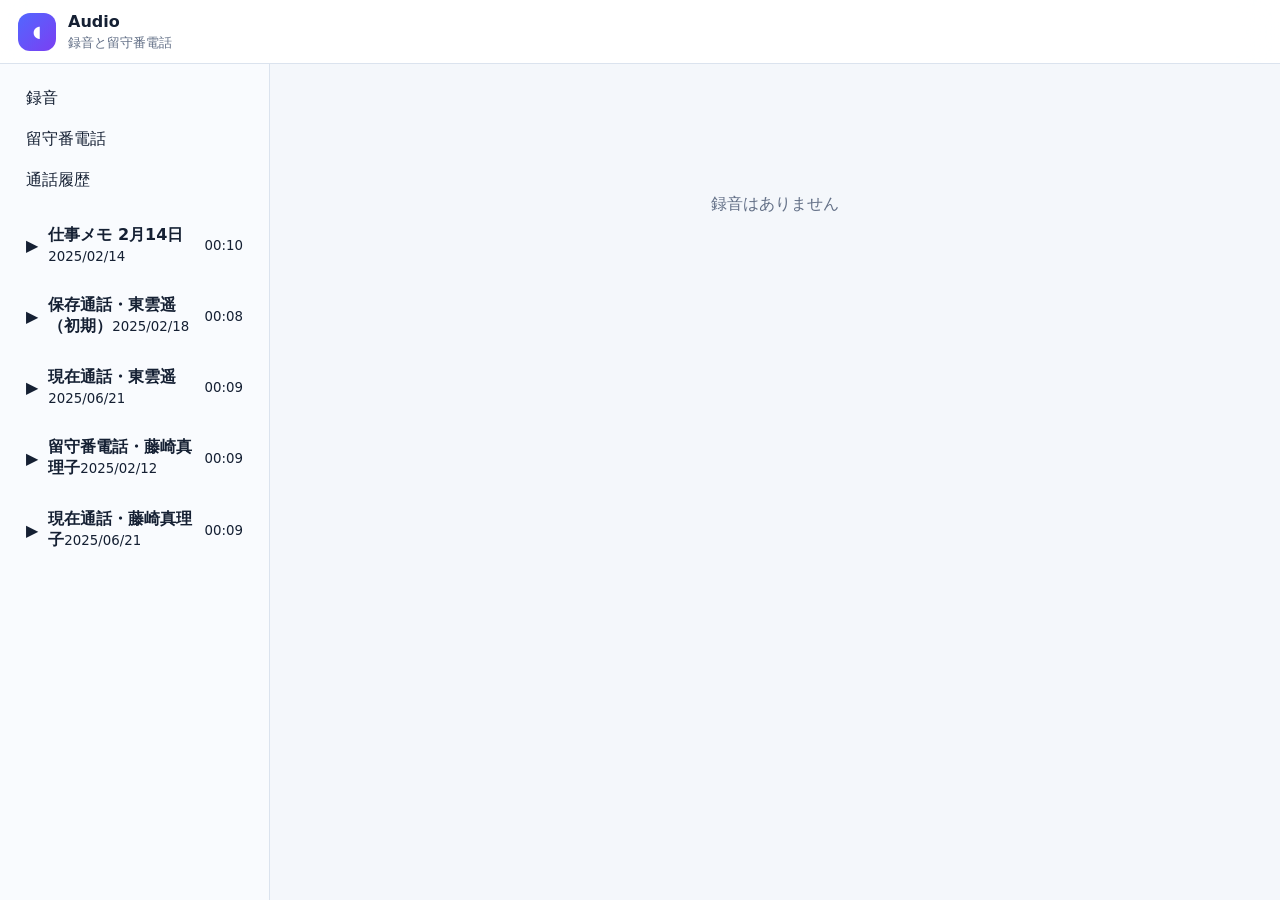
==== apps/audio/index.html @ bd186eb7 "Publish web preview" ====
<!doctype html><html lang="ja"><head><meta charset="utf-8"><meta name="viewport" content="width=device-width,initial-scale=1"><link rel="stylesheet" href="../../styles/app-frame.css"><link rel="stylesheet" href="../../styles/audio.css"></head><body data-app="audio"><main id="app" class="app"><header class="app-top"><span class="app-mark" aria-hidden="true"></span><span class="app-title"><strong data-app-brand></strong><small data-app-description></small></span></header><section id="app-body" class="app-body" aria-live="polite"></section></main><script src="../../data/app-branding.js"></script><script src="../../data/content.js"></script><script src="../../data/apps/audio.js"></script><script src="../../core/text-normalize.js"></script><script src="../../core/app-context.js"></script><script src="../../core/intent-matcher.js"></script><script src="../../core/evidence-hooks.js"></script><script src="../../core/media-viewer.js"></script><script src="../../core/audio-player.js"></script><script src="../../core/content-engine.js"></script><script src="../../core/site-renderers.js"></script><script src="app.js"></script></body></html>
---- styles/app-frame.css ----
@import url("tokens.css");html,body{height:100%;overflow:hidden}.app{display:grid;grid-template-rows:64px minmax(0,1fr);height:100%;background:var(--bg)}.app-top{display:flex;align-items:center;gap:12px;padding:0 18px;border-bottom:1px solid var(--line);background:rgba(255,255,255,.92);backdrop-filter:blur(18px)}.app-mark{display:grid;place-items:center;width:38px;height:38px;border-radius:12px;background:linear-gradient(135deg,var(--accent),var(--accent-2));color:#fff;font-weight:800}.app-title{display:grid;line-height:1.15}.app-title small{margin-top:4px;color:var(--muted)}.app-body{min-height:0;display:grid}.split{grid-template-columns:260px minmax(0,1fr)}.rail{overflow:auto;padding:14px;border-right:1px solid var(--line);background:#f9fbfe}.rail button,.nav-button{width:100%;display:flex;align-items:center;gap:10px;border:0;border-radius:11px;background:transparent;padding:10px 12px;text-align:left;color:var(--ink)}.rail button:hover,.rail button[aria-current="page"]{background:#e8eefb}.content{min-width:0;overflow:auto;padding:20px}.toolbar{display:flex;gap:9px;align-items:center;flex-wrap:wrap}.field{width:100%;border:1px solid var(--line);border-radius:12px;background:#fff;padding:.75rem .9rem;color:var(--ink)}.empty{display:grid;place-items:center;min-height:240px;text-align:center;color:var(--muted)}.list{display:grid;gap:10px;margin-top:14px}.list-item{display:block;width:100%;border:1px solid var(--line);border-radius:13px;background:#fff;padding:13px;text-align:left;color:var(--ink)}.list-item:hover{border-color:#aebcf5}.badge{border-radius:999px;background:var(--accent);color:#fff;font-size:.72rem;padding:.18rem .48rem}.mobile-only{display:none}@media(max-width:620px){.app{grid-template-rows:58px minmax(0,1fr)}.app-top{padding:0 12px}.split{grid-template-columns:1fr}.rail{display:none}.rail.mobile-open{display:block;position:absolute;inset:58px 0 0;z-index:5}.content{padding:14px}.mobile-only{display:inline-flex}}
---- styles/audio.css ----
.app-mark::before{content:"◖"}.audio-layout{display:grid;grid-template-columns:270px 1fr;height:100%}.audio-row{display:grid;grid-template-columns:42px 1fr auto;gap:9px;align-items:center}.wave{height:72px;background:repeating-linear-gradient(90deg,var(--accent) 0 2px,transparent 2px 6px);mask:linear-gradient(0deg,transparent,#000 20% 80%,transparent)}.player{display:grid;gap:16px;max-width:700px;margin:auto}.seek{width:100%}.transcript{white-space:pre-wrap;line-height:1.8}.call-state{padding:10px;border-left:4px solid var(--accent)}@media(max-width:620px){.audio-layout{grid-template-columns:1fr}.audio-layout .rail{display:flex;overflow:auto}.player{padding:12px}}
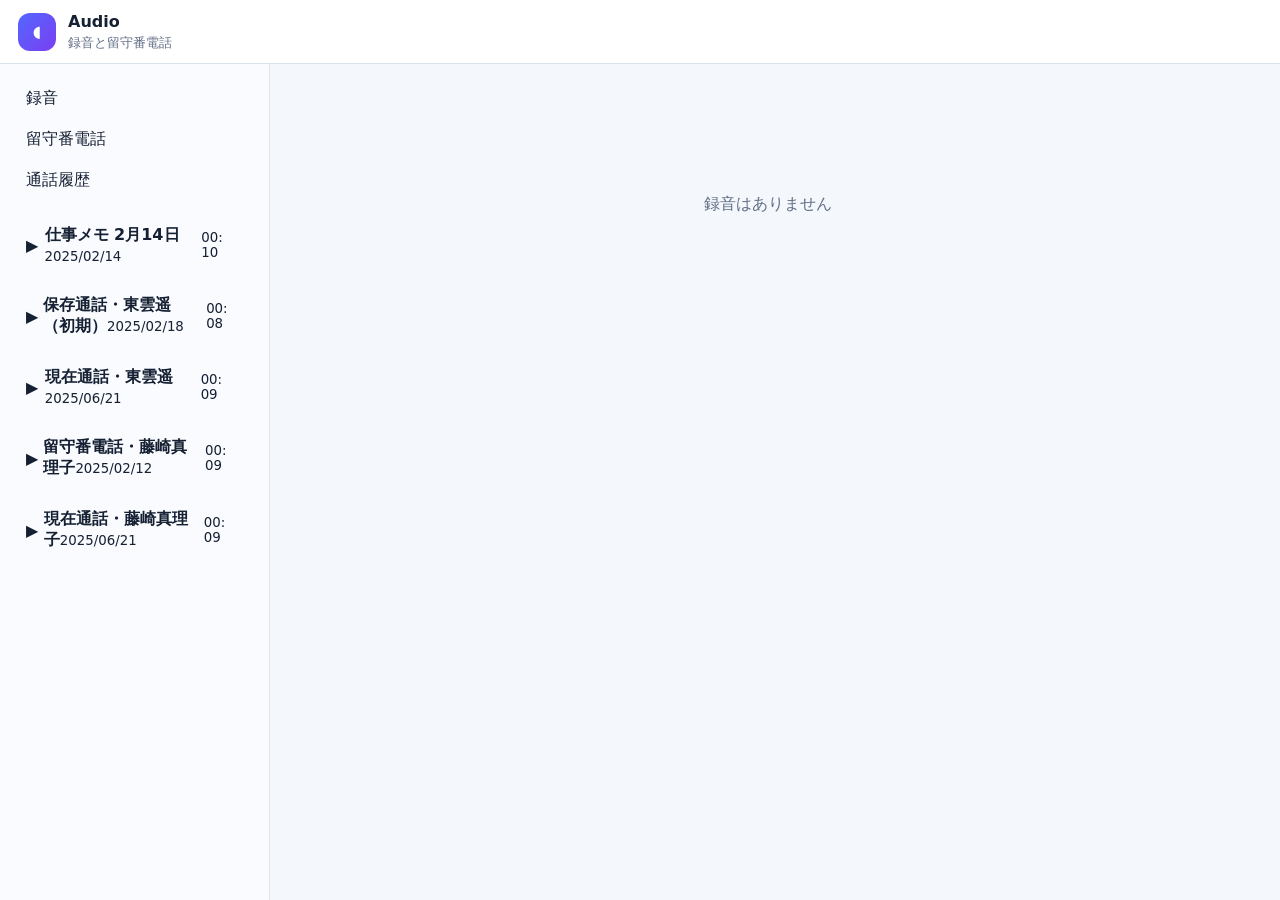
==== commit 3f076fcc: "Publish completed mystery runtime" ====
--- a/apps/audio/index.html
+++ b/apps/audio/index.html
@@ -1,2 +1 @@
-<!doctype html><html lang="ja"><head><meta charset="utf-8"><meta name="viewport" content="width=device-width,initial-scale=1"><link rel="stylesheet" href="../../styles/app-frame.css"><link rel="stylesheet" href="../../styles/audio.css"></head><body data-app="audio"><main id="app" class="app"><header class="app-top"><span class="app-mark" aria-hidden="true"></span><span class="app-title"><strong data-app-brand></strong><small data-app-description></small></span></header><section id="app-body" class="app-body" aria-live="polite"></section></main><script src="../../data/app-branding.js"></script><script src="../../data/content.js"></script><script src="../../data/apps/audio.js"></script><script src="../../core/text-normalize.js"></script><script src="../../core/app-context.js"></script><script src="../../core/intent-matcher.js"></script><script src="../../core/evidence-hooks.js"></script><script src="../../core/media-viewer.js"></script><script src="../../core/audio-player.js"></script><script src="../../core/content-engine.js"></script><script src="../../core/site-renderers.js"></script><script src="app.js"></script></body></html>
-
+<!doctype html><html lang="ja"><head><meta charset="utf-8"><meta name="viewport" content="width=device-width,initial-scale=1"><link rel="stylesheet" href="../../styles/app-frame.css"><link rel="stylesheet" href="../../styles/audio.css"><link rel="stylesheet" href="../../styles/final-polish.css"></head><body data-app="audio"><main id="app" class="app"><header class="app-top"><span class="app-mark" aria-hidden="true"></span><span class="app-title"><strong data-app-brand></strong><small data-app-description></small></span></header><section id="app-body" class="app-body" aria-live="polite"></section></main><script src="../../data/app-branding.js"></script><script src="../../data/content.js"></script><script src="../../data/content-expansion.js"></script><script src="../../data/apps/audio.js"></script><script src="../../core/text-normalize.js"></script><script src="../../core/app-context.js"></script><script src="../../core/intent-matcher.js"></script><script src="../../core/evidence-hooks.js"></script><script src="../../core/media-viewer.js"></script><script src="../../core/audio-player.js"></script><script src="../../core/content-engine.js"></script><script src="../../core/site-renderers.js"></script><script src="app.js"></script></body></html>
--- a/styles/final-polish.css
+++ b/styles/final-polish.css
@@ -0,0 +1,510 @@
+/* Case-wide viewport corrections loaded after every app-specific stylesheet. */
+
+html,
+body,
+.app,
+.app-body {
+  min-width: 0;
+}
+
+.app-body {
+  overflow: hidden;
+  position: relative;
+}
+
+.search-shell,
+.browser,
+.link-shell,
+.ripple-shell,
+.mail-layout,
+.photos-layout,
+.audio-layout,
+.files-layout,
+.notes-layout,
+.settings-layout {
+  min-width: 0;
+  min-height: 0;
+}
+
+.content,
+.rail,
+.browser-page,
+.conversation-scroll,
+.message-list,
+.ripple-center,
+.ripple-left,
+.ripple-right,
+.mail-list,
+.mail-body,
+.photo-stage,
+.audio-layout .content,
+.audio-layout .list,
+.file-table,
+.detail-pane,
+.note-list,
+.settings-page {
+  scrollbar-gutter: stable;
+  overscroll-behavior: contain;
+}
+
+/* Ending consequences are status overlays, not extra grid rows. */
+.ending-app-effect {
+  position: absolute;
+  z-index: 40;
+  top: 10px;
+  right: 12px;
+  display: grid;
+  width: min(420px, calc(100% - 24px));
+  gap: 3px;
+  padding: 11px 14px;
+  border: 1px solid color-mix(in srgb, var(--accent) 28%, var(--line));
+  border-radius: 12px;
+  background: color-mix(in srgb, var(--surface) 94%, transparent);
+  color: var(--ink);
+  box-shadow: 0 14px 36px rgba(18, 28, 48, .22);
+  backdrop-filter: blur(14px);
+  pointer-events: none;
+}
+
+.ending-app-effect span {
+  color: var(--muted);
+  font-size: .84rem;
+  line-height: 1.45;
+}
+
+.ending-app-effect.ending-c {
+  border-color: #716f78;
+  filter: saturate(.35);
+}
+
+/* Search owns one full-height scrolling view at a time. */
+.search-shell {
+  min-width: 0;
+  min-height: 0;
+  grid-template-rows: minmax(0, 1fr);
+}
+
+.search-shell > .content,
+.search-shell > .search-home {
+  min-width: 0;
+  min-height: 0;
+}
+
+.search-home {
+  overflow: auto;
+}
+
+.search-box,
+.search-box input,
+.results-layout,
+.results-layout > * {
+  min-width: 0;
+}
+
+.search-box {
+  max-width: 100%;
+}
+
+.result,
+.result-path,
+.result h3,
+.result p,
+.history-row,
+.knowledge {
+  overflow-wrap: anywhere;
+}
+
+/* Keep every browser control available without allowing the address row to spill. */
+.browser,
+.browser-chrome,
+.browser-page,
+.browser-row,
+.tab-strip {
+  min-width: 0;
+}
+
+.browser {
+  min-height: 0;
+}
+
+.browser-chrome {
+  overflow: hidden;
+}
+
+.browser-chrome > .browser-row > form.browser-row {
+  flex: 1 1 160px;
+  min-width: 0;
+}
+
+.address {
+  width: 0;
+  min-width: 0;
+}
+
+.tab-strip {
+  overflow-x: auto;
+  overscroll-behavior-inline: contain;
+  scrollbar-width: thin;
+}
+
+.tab {
+  min-width: 72px;
+  flex: 0 1 220px;
+  white-space: nowrap;
+}
+
+.browser-page {
+  min-height: 0;
+  overscroll-behavior: contain;
+}
+
+.browser-page :where(h1, h2, h3, p, dd, td, a, button) {
+  overflow-wrap: anywhere;
+}
+
+/* Mail */
+.mail-layout,
+.mail-folders,
+.mail-list,
+.mail-body,
+.mail-row > span {
+  min-width: 0;
+  min-height: 0;
+}
+
+.mail-body,
+.mail-content,
+.mail-header,
+.quoted,
+.attachment {
+  overflow-wrap: anywhere;
+}
+
+/* Photos */
+.photos-layout,
+.photo-viewer,
+.photo-stage,
+.photo-info,
+.compare {
+  min-width: 0;
+  min-height: 0;
+}
+
+.photo-viewer {
+  overflow: hidden;
+}
+
+.photo-stage {
+  overflow: auto;
+  overscroll-behavior: contain;
+}
+
+.photo-stage img {
+  transform-origin: top left;
+}
+
+.photo-info {
+  max-height: 48dvh;
+  overflow: auto;
+  overflow-wrap: anywhere;
+}
+
+.compare img {
+  min-width: 0;
+  height: auto;
+}
+
+/* Audio */
+.audio-layout,
+.audio-layout .rail,
+.audio-layout .content,
+.audio-layout .list,
+.player,
+.audio-row > span {
+  min-width: 0;
+  min-height: 0;
+}
+
+.player {
+  width: 100%;
+}
+
+.transcript,
+.player p,
+.audio-row {
+  overflow-wrap: anywhere;
+}
+
+/* Files */
+.files-layout,
+.file-table,
+.detail-pane,
+.file-row > * {
+  min-width: 0;
+  min-height: 0;
+}
+
+.detail-pane img {
+  display: block;
+  max-width: 100%;
+  height: auto;
+  margin-inline: auto;
+}
+
+.file-preview {
+  max-width: 100%;
+  overflow: auto;
+  overflow-wrap: anywhere;
+}
+
+.file-row strong,
+.detail-pane,
+.breadcrumb {
+  overflow-wrap: anywhere;
+}
+
+.breadcrumb .field {
+  min-width: 0;
+}
+
+/* Settings */
+.settings-layout,
+.settings-page,
+.setting-row,
+.info-grid,
+.info-grid dd {
+  min-width: 0;
+  min-height: 0;
+}
+
+.info-grid dd {
+  margin: 0;
+  overflow-wrap: anywhere;
+}
+
+/* Media opened from Mail, Link, Ripple and Files must remain dismissible. */
+dialog.media-dialog {
+  width: min(920px, calc(100vw - 24px));
+  max-width: calc(100vw - 24px);
+  max-height: calc(100dvh - 24px);
+  padding: 0;
+  overflow: auto;
+  border: 1px solid var(--line);
+  border-radius: 18px;
+  background: var(--surface);
+  color: var(--ink);
+  box-shadow: var(--shadow);
+}
+
+dialog.media-dialog::backdrop {
+  background: rgba(10, 16, 28, .72);
+  backdrop-filter: blur(8px);
+}
+
+.media-dialog .media-close {
+  position: sticky;
+  z-index: 2;
+  top: 8px;
+  display: grid;
+  width: 42px;
+  height: 42px;
+  place-items: center;
+  margin: 8px 8px 0 auto;
+  padding: 0;
+  border: 1px solid var(--line);
+  border-radius: 50%;
+  background: rgba(255, 255, 255, .94);
+  color: var(--ink);
+  box-shadow: 0 8px 22px rgba(18, 32, 58, .16);
+}
+
+.media-dialog [data-media-body] {
+  display: grid;
+  min-width: 0;
+  gap: 12px;
+  padding: 0 18px 18px;
+  overflow: auto;
+}
+
+.media-dialog img,
+.media-dialog audio,
+.media-dialog pre {
+  display: block;
+  max-width: 100%;
+}
+
+.media-dialog img {
+  width: auto;
+  height: auto;
+  max-height: calc(100dvh - 132px);
+  margin-inline: auto;
+  object-fit: contain;
+}
+
+.media-dialog audio {
+  width: 100%;
+}
+
+.media-dialog pre {
+  max-height: 65dvh;
+  margin: 0;
+  overflow: auto;
+  white-space: pre-wrap;
+  overflow-wrap: anywhere;
+}
+
+.media-dialog p {
+  margin: 0;
+  line-height: 1.7;
+  overflow-wrap: anywhere;
+}
+
+/* The admin preset keeps its table scroll local on phones. */
+@media (max-width: 700px) {
+  .site-admin > main {
+    min-width: 0;
+    padding: 18px 14px;
+  }
+
+  .site-admin main > header {
+    min-width: 0;
+    flex-wrap: wrap;
+    gap: 10px;
+  }
+
+  .site-admin main > header form {
+    display: flex;
+    width: 100%;
+    min-width: 0;
+    gap: 6px;
+  }
+
+  .site-admin main > header input {
+    min-width: 0;
+    flex: 1 1 auto;
+  }
+
+  .site-admin table {
+    display: block;
+    max-width: 100%;
+    overflow-x: auto;
+    overscroll-behavior-inline: contain;
+  }
+}
+
+@media (max-width: 720px) {
+  .mail-layout {
+    grid-template-rows: auto minmax(0, 1fr);
+  }
+
+  .mail-folders {
+    min-height: 0;
+    flex-wrap: nowrap;
+    overscroll-behavior-inline: contain;
+  }
+
+  .mail-folders > button {
+    width: auto;
+    flex: 0 0 auto;
+    white-space: nowrap;
+  }
+}
+
+@media (max-width: 620px) {
+  .photos-layout,
+  .settings-layout {
+    grid-template-rows: auto minmax(0, 1fr);
+  }
+
+  .photos-layout .rail,
+  .settings-layout .rail {
+    min-height: 0;
+    flex-wrap: nowrap;
+    overflow-x: auto;
+    overscroll-behavior-inline: contain;
+  }
+
+  .photos-layout .rail > button,
+  .settings-layout .rail > button {
+    width: auto;
+    flex: 0 0 auto;
+    white-space: nowrap;
+  }
+
+  .audio-layout {
+    grid-template-columns: 1fr;
+    grid-template-rows: minmax(132px, 42%) minmax(0, 1fr);
+  }
+
+  .audio-layout .rail {
+    display: grid;
+    grid-template-columns: repeat(3, minmax(0, 1fr));
+    grid-template-rows: auto minmax(0, 1fr);
+    gap: 4px;
+    padding: 8px;
+    overflow: hidden;
+    border-right: 0;
+    border-bottom: 1px solid var(--line);
+  }
+
+  .audio-layout .rail > button {
+    width: auto;
+    min-width: 0;
+    padding-inline: 6px;
+    justify-content: center;
+  }
+
+  .audio-layout .rail .list {
+    grid-column: 1 / -1;
+    margin-top: 4px;
+    overflow: auto;
+    overscroll-behavior: contain;
+  }
+
+  .audio-layout .content {
+    min-height: 0;
+    overflow: auto;
+  }
+
+  .player {
+    margin: 0 auto;
+    padding: 12px;
+  }
+
+  .photo-info {
+    max-height: 46dvh;
+  }
+
+  .info-grid {
+    grid-template-columns: minmax(0, 1fr);
+    gap: 4px;
+  }
+}
+
+@media (max-width: 420px) {
+  .browser-chrome {
+    padding-inline: 7px;
+  }
+
+  .browser-row {
+    gap: 4px;
+  }
+
+  .browser-row button {
+    min-width: 36px;
+  }
+
+  .browser-chrome > .browser-row > form.browser-row {
+    flex-basis: 116px;
+  }
+
+  .browser-chrome > .browser-row > form .primary {
+    padding-inline: 8px;
+  }
+
+  dialog.media-dialog {
+    width: calc(100vw - 12px);
+    max-width: calc(100vw - 12px);
+    max-height: calc(100dvh - 12px);
+  }
+}
